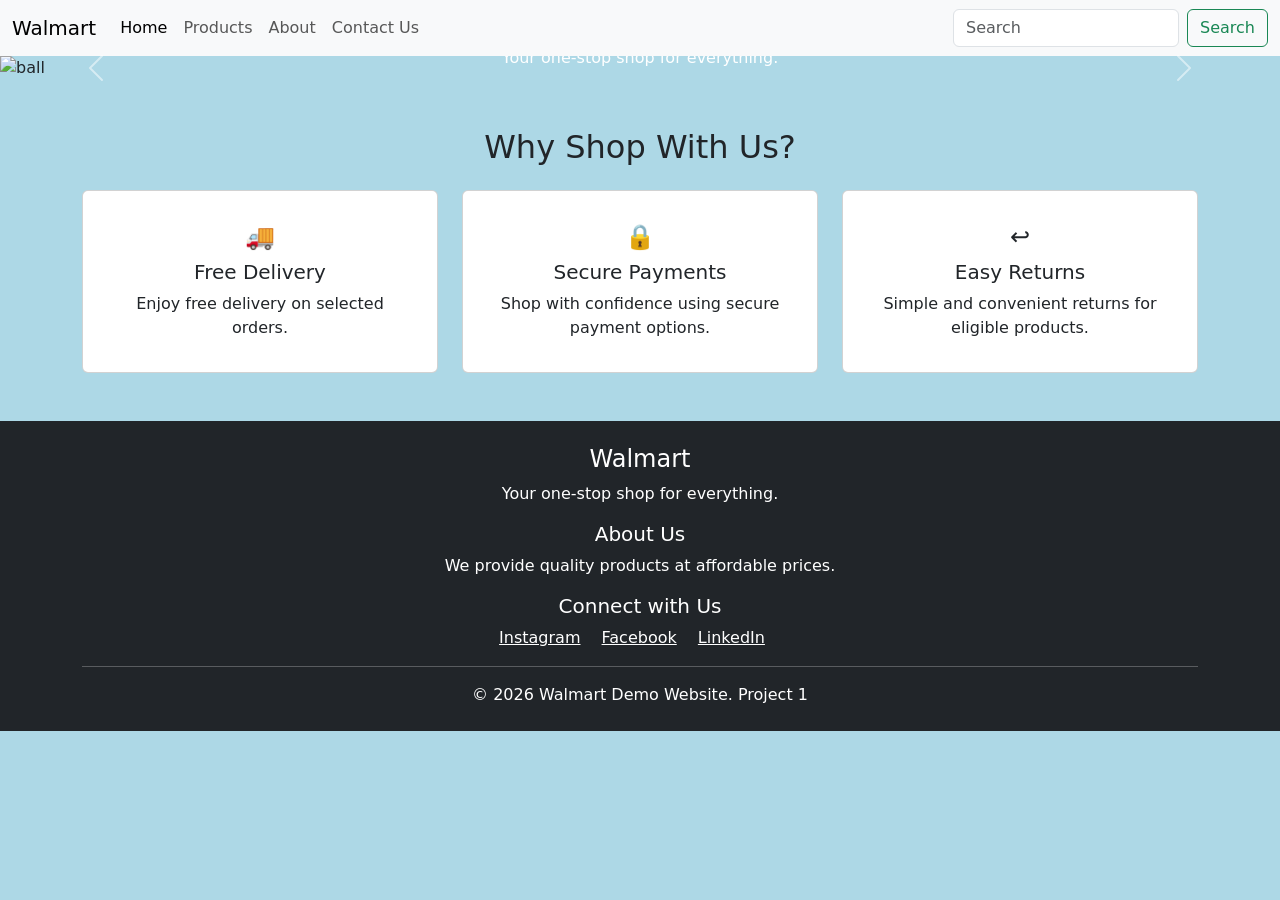
==== index.html @ 60486ff6 "first commit" ====
<!doctype html>
<html lang="en">
  <head>
    <meta charset="UTF-8" />
    <meta name="viewport" content="width=device-width, initial-scale=1.0" />

    <title>Walmart</title>

    <!-- Bootstrap CSS -->
    <link
      href="https://cdn.jsdelivr.net/npm/bootstrap@5.0.2/dist/css/bootstrap.min.css"
      rel="stylesheet"
      integrity="sha384-EVSTQN3/azprG1Anm3QDgpJLIm9Nao0Yz1ztcQTwFspd3yD65VohhpuuCOmLASjC"
      crossorigin="anonymous"
    />

    <!-- External CSS -->
    <link rel="stylesheet" href="CSS/style.css" />
  </head>

  <body>
    <!-- Navigation Bar -->
    <nav class="navbar navbar-expand-lg navbar-light bg-light">
      <div class="container-fluid">
        <a class="navbar-brand" href="index.html">Walmart</a>

        <button
          class="navbar-toggler"
          type="button"
          data-bs-toggle="collapse"
          data-bs-target="#navbarSupportedContent"
          aria-controls="navbarSupportedContent"
          aria-expanded="false"
          aria-label="Toggle navigation"
        >
          <span class="navbar-toggler-icon"></span>
        </button>

        <div class="collapse navbar-collapse" id="navbarSupportedContent">
          <ul class="navbar-nav me-auto mb-2 mb-lg-0">
            <li class="nav-item">
              <a class="nav-link active" aria-current="page" href="index.html">
                Home
              </a>
            </li>

            <li class="nav-item">
              <a class="nav-link" href="products.html">Products</a>
            </li>

            <li class="nav-item">
              <a class="nav-link" href="about.html">About</a>
            </li>

            <li class="nav-item">
              <a class="nav-link" href="contact.html">Contact Us</a>
            </li>
          </ul>

          <!-- Search Bar -->
          <form class="d-flex">
            <input
              class="form-control me-2"
              type="search"
              placeholder="Search"
              aria-label="Search"
            />

            <button class="btn btn-outline-success" type="submit">
              Search
            </button>
          </form>
        </div>
      </div>
    </nav>

    <!-- Home Section -->
    <!--<div id="home" class="container text-center">
      <br />
      <h1>Welcome to Walmart</h1>
      <p>Your one-stop shop for electronics.</p>

      <a href="products.html" class="btn btn-primary"> Shop Now </a>
    </div>
    <br />-->

    <!--Promotional banner-->
    <div id="carouselExample" class="carousel slide">
      <div class="carousel-inner">
        <div class="carousel-item active">
          <img
            src="https://encrypted-tbn0.gstatic.com/images?q=tbn:ANd9GcQYhPMFVJP46Hpkx8XD7ABx60YA9mOsaWxKoEoJ4oWJ2TYL_ZtUtO8owy0&s=10"
            class="d-block w-100 img-fluid"
            alt="ball"
          />
          <div
            class="carousel-caption d-flex flex-column align-items-center justify-content-center h-100 bottom-0"
          >
            <h1 class="h1">Welcome to Walmart</h1>

            <p class="para">Your one-stop shop for everything.</p>
            <h5 class="fs-1 fw-bold">NBA Season starts soon</h5>
            <p>All sports acccessories available at 30% off!!</p>
            <a href="products.html" class="btn btn-primary">Shop Now</a>
          </div>
        </div>
        <div class="carousel-item">
          <img
            src="https://static.vecteezy.com/system/resources/thumbnails/069/632/438/small/modern-computer-setup-for-gaming-and-work-with-peripheral-devices-and-neon-lighting-free-photo.jpg"
            class="d-block w-100"
            alt="..."
          />
          <div
            class="carousel-caption d-flex flex-column align-items-center justify-content-center h-100 bottom-0"
          >
            <h5 class="fs-1 fw-bold">
              GTA 6 will be released on Nov 19th, 2026
            </h5>
            <p>
              Get PS5 and other accessories for gaming at the lowest prices
              available!!
            </p>
            <a href="products.html" class="btn btn-primary">Shop Now</a>
          </div>
        </div>
        <div class="carousel-item">
          <img
            src="https://all-starmagazine.com/wp-content/uploads/2025/01/how-sneakers-evolved-the-uaap-landscape-min-1024x576.jpg"
            class="d-block w-100"
            alt="..."
          />
          <div
            class="carousel-caption d-flex flex-column align-items-center justify-content-center h-100 bottom-0"
          >
            <h5 class="fs-1 fw-bold" style="color: black">
              Are you a Hooper Hooper?
            </h5>
            <p class="text" style="color: black">
              Get the best signature shoes from NBA superstars available at the
              lowest prices!!
            </p>
            <a href="products.html" class="btn btn-primary">Shop Now</a>
          </div>
        </div>
      </div>
      <button
        class="carousel-control-prev"
        type="button"
        data-bs-target="#carouselExample"
        data-bs-slide="prev"
      >
        <span class="carousel-control-prev-icon" aria-hidden="true"></span>
        <span class="visually-hidden">Previous</span>
      </button>
      <button
        class="carousel-control-next"
        type="button"
        data-bs-target="#carouselExample"
        data-bs-slide="next"
      >
        <span class="carousel-control-next-icon" aria-hidden="true"></span>
        <span class="visually-hidden">Next</span>
      </button>
    </div>

    <!-- Why Shop With Us Section -->
    <section class="container my-5">
      <h2 class="text-center mb-4">Why Shop With Us?</h2>

      <div class="row g-4 text-center">
        <!-- Free Delivery -->
        <div class="col-12 col-md-4">
          <div class="card h-100 p-3">
            <div class="card-body">
              <h4>🚚</h4>
              <h5 class="card-title">Free Delivery</h5>
              <p class="card-text">Enjoy free delivery on selected orders.</p>
            </div>
          </div>
        </div>

        <!-- Secure Payments -->
        <div class="col-12 col-md-4">
          <div class="card h-100 p-3">
            <div class="card-body">
              <h4>🔒</h4>
              <h5 class="card-title">Secure Payments</h5>
              <p class="card-text">
                Shop with confidence using secure payment options.
              </p>
            </div>
          </div>
        </div>

        <!-- Easy Returns -->
        <div class="col-12 col-md-4">
          <div class="card h-100 p-3">
            <div class="card-body">
              <h4>↩️</h4>
              <h5 class="card-title">Easy Returns</h5>
              <p class="card-text">
                Simple and convenient returns for eligible products.
              </p>
            </div>
          </div>
        </div>
      </div>
    </section>

    <footer id="contact" class="bg-dark text-white text-center py-4 mt-5">
      <div class="container">
        <h4>Walmart</h4>
        <p>Your one-stop shop for everything.</p>

        <h5 id="about">About Us</h5>
        <p>We provide quality products at affordable prices.</p>

        <h5>Connect with Us</h5>
        <p>
          <a
            href="https://www.instagram.com/walmart/"
            class="text-white me-3"
            target="_blank"
            rel="noopener noreferrer"
            >Instagram</a
          >
          <a
            href="https://www.facebook.com/walmart"
            class="text-white me-3"
            target="_blank"
            rel="noopener noreferrer"
            >Facebook</a
          >
          <a
            href="https://www.linkedin.com/company/walmart/"
            class="text-white me-3"
            target="_blank"
            rel="noopener noreferrer"
            >LinkedIn</a
          >
        </p>
        <hr />
        <p class="mb-0">&copy; 2026 Walmart Demo Website. Project 1</p>
      </div>
    </footer>

    <!-- Bootstrap JavaScript -->
    <script
      src="https://cdn.jsdelivr.net/npm/bootstrap@5.0.2/dist/js/bootstrap.bundle.min.js"
      integrity="sha384-MrcW6ZMFYlzcLA8Nl+NtUVF0sA7MsXsP1UyJoMp4YLEuNSfAP+JcXn/tWtIaxVXM"
      crossorigin="anonymous"
    ></script>
  </body>
</html>
---- CSS/style.css ----
body {
    background-color: lightblue;
}
.h1{
    height: auto;
    width: auto;
    margin-top: 30px;
}

.para {
    height: auto;
    width: auto;
    margin-top: 60px;
}
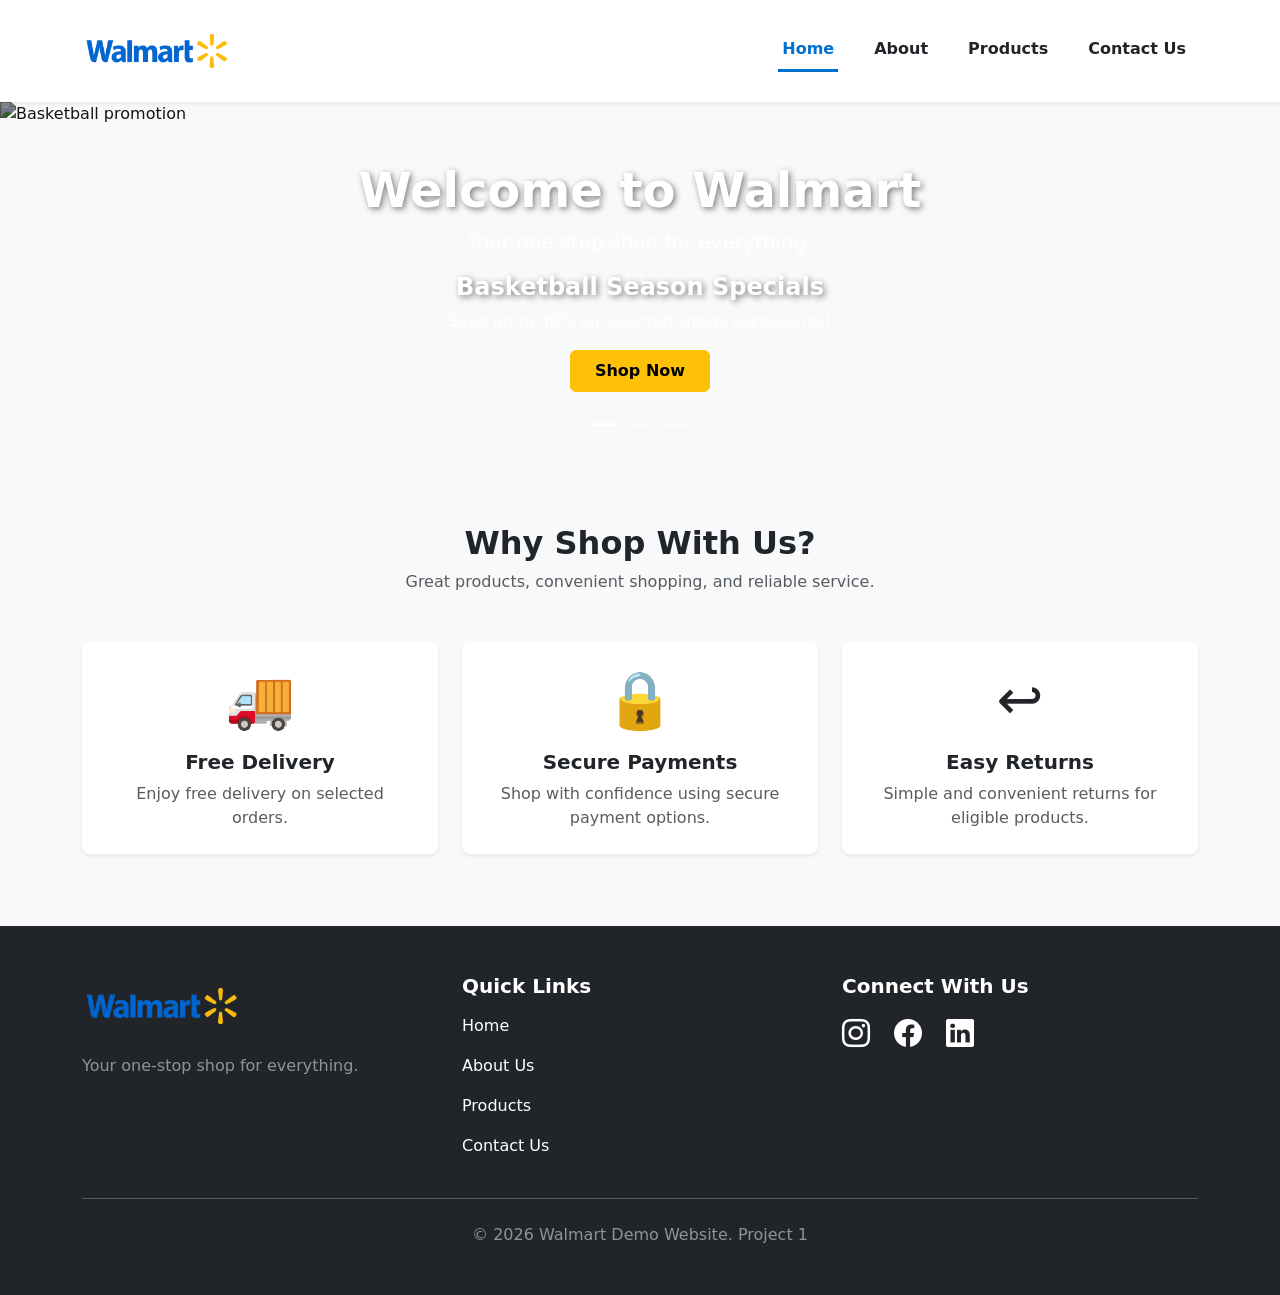
==== commit b270a50e: "Updated Website" ====
--- a/index.html
+++ b/index.html
@@ -3,27 +3,34 @@
   <head>
     <meta charset="UTF-8" />
     <meta name="viewport" content="width=device-width, initial-scale=1.0" />
-
-    <title>Walmart</title>
-
-    <!-- Bootstrap CSS -->
+    <title>Home - Walmart</title>
+
+    <!-- Bootstrap 5 CSS -->
     <link
       href="https://cdn.jsdelivr.net/npm/bootstrap@5.0.2/dist/css/bootstrap.min.css"
       rel="stylesheet"
-      integrity="sha384-EVSTQN3/azprG1Anm3QDgpJLIm9Nao0Yz1ztcQTwFspd3yD65VohhpuuCOmLASjC"
-      crossorigin="anonymous"
+    />
+
+    <!-- Bootstrap Icons -->
+    <link
+      href="https://cdn.jsdelivr.net/npm/bootstrap-icons@1.11.3/font/bootstrap-icons.min.css"
+      rel="stylesheet"
     />
 
     <!-- External CSS -->
     <link rel="stylesheet" href="CSS/style.css" />
   </head>
 
-  <body>
+  <body class="bg-light">
     <!-- Navigation Bar -->
-    <nav class="navbar navbar-expand-lg navbar-light bg-light">
-      <div class="container-fluid">
-        <a class="navbar-brand" href="index.html">Walmart</a>
-
+    <nav class="navbar navbar-expand-lg navbar-light bg-white shadow-sm py-3">
+      <div class="container">
+        <!-- Walmart Logo -->
+        <a class="navbar-brand" href="index.html">
+          <img src="Images/logo.png" alt="Walmart Logo" class="walmart-logo" />
+        </a>
+
+        <!-- Mobile Menu Button -->
         <button
           class="navbar-toggler"
           type="button"
@@ -36,8 +43,9 @@
           <span class="navbar-toggler-icon"></span>
         </button>
 
+        <!-- Navigation Links -->
         <div class="collapse navbar-collapse" id="navbarSupportedContent">
-          <ul class="navbar-nav me-auto mb-2 mb-lg-0">
+          <ul class="navbar-nav ms-auto mb-2 mb-lg-0 gap-lg-3">
             <li class="nav-item">
               <a class="nav-link active" aria-current="page" href="index.html">
                 Home
@@ -45,104 +53,123 @@
             </li>
 
             <li class="nav-item">
-              <a class="nav-link" href="products.html">Products</a>
+              <a class="nav-link" href="about.html"> About </a>
             </li>
 
             <li class="nav-item">
-              <a class="nav-link" href="about.html">About</a>
+              <a class="nav-link" href="products.html"> Products </a>
             </li>
 
             <li class="nav-item">
-              <a class="nav-link" href="contact.html">Contact Us</a>
+              <a class="nav-link" href="contact.html"> Contact Us </a>
             </li>
           </ul>
-
-          <!-- Search Bar -->
-          <form class="d-flex">
-            <input
-              class="form-control me-2"
-              type="search"
-              placeholder="Search"
-              aria-label="Search"
-            />
-
-            <button class="btn btn-outline-success" type="submit">
-              Search
-            </button>
-          </form>
         </div>
       </div>
     </nav>
 
-    <!-- Home Section -->
-    <!--<div id="home" class="container text-center">
-      <br />
-      <h1>Welcome to Walmart</h1>
-      <p>Your one-stop shop for electronics.</p>
-
-      <a href="products.html" class="btn btn-primary"> Shop Now </a>
-    </div>
-    <br />-->
-
-    <!--Promotional banner-->
-    <div id="carouselExample" class="carousel slide">
+    <!-- Homepage Carousel -->
+    <div id="carouselExample" class="carousel slide" data-bs-ride="carousel">
+      <!-- Carousel Indicators -->
+      <div class="carousel-indicators">
+        <button
+          type="button"
+          data-bs-target="#carouselExample"
+          data-bs-slide-to="0"
+          class="active"
+          aria-current="true"
+          aria-label="Slide 1"
+        ></button>
+
+        <button
+          type="button"
+          data-bs-target="#carouselExample"
+          data-bs-slide-to="1"
+          aria-label="Slide 2"
+        ></button>
+
+        <button
+          type="button"
+          data-bs-target="#carouselExample"
+          data-bs-slide-to="2"
+          aria-label="Slide 3"
+        ></button>
+      </div>
+
       <div class="carousel-inner">
+        <!-- Slide 1: Basketball -->
         <div class="carousel-item active">
           <img
             src="https://encrypted-tbn0.gstatic.com/images?q=tbn:ANd9GcQYhPMFVJP46Hpkx8XD7ABx60YA9mOsaWxKoEoJ4oWJ2TYL_ZtUtO8owy0&s=10"
-            class="d-block w-100 img-fluid"
-            alt="ball"
+            class="d-block w-100"
+            alt="Basketball promotion"
           />
+
           <div
             class="carousel-caption d-flex flex-column align-items-center justify-content-center h-100 bottom-0"
           >
-            <h1 class="h1">Welcome to Walmart</h1>
-
-            <p class="para">Your one-stop shop for everything.</p>
-            <h5 class="fs-1 fw-bold">NBA Season starts soon</h5>
-            <p>All sports acccessories available at 30% off!!</p>
-            <a href="products.html" class="btn btn-primary">Shop Now</a>
-          </div>
-        </div>
+            <h1 class="display-5 fw-bold">Welcome to Walmart</h1>
+
+            <p class="lead">Your one-stop shop for everything.</p>
+
+            <h2 class="h4 fw-bold">Basketball Season Specials</h2>
+
+            <p>Save up to 30% on selected sports accessories!</p>
+
+            <a href="products.html" class="btn btn-warning fw-bold px-4 py-2">
+              Shop Now
+            </a>
+          </div>
+        </div>
+
+        <!-- Slide 2: Gaming -->
         <div class="carousel-item">
           <img
             src="https://static.vecteezy.com/system/resources/thumbnails/069/632/438/small/modern-computer-setup-for-gaming-and-work-with-peripheral-devices-and-neon-lighting-free-photo.jpg"
             class="d-block w-100"
-            alt="..."
+            alt="Gaming computer setup"
           />
+
           <div
             class="carousel-caption d-flex flex-column align-items-center justify-content-center h-100 bottom-0"
           >
-            <h5 class="fs-1 fw-bold">
-              GTA 6 will be released on Nov 19th, 2026
-            </h5>
-            <p>
-              Get PS5 and other accessories for gaming at the lowest prices
-              available!!
-            </p>
-            <a href="products.html" class="btn btn-primary">Shop Now</a>
-          </div>
-        </div>
+            <h2 class="display-5 fw-bold">Level Up Your Gaming Setup</h2>
+
+            <p class="lead">
+              Explore gaming accessories and powerful computer equipment.
+            </p>
+
+            <a href="products.html" class="btn btn-warning fw-bold px-4 py-2">
+              Explore Products
+            </a>
+          </div>
+        </div>
+
+        <!-- Slide 3: Basketball Shoes -->
         <div class="carousel-item">
           <img
             src="https://all-starmagazine.com/wp-content/uploads/2025/01/how-sneakers-evolved-the-uaap-landscape-min-1024x576.jpg"
             class="d-block w-100"
-            alt="..."
+            alt="Basketball sneakers"
           />
+
           <div
             class="carousel-caption d-flex flex-column align-items-center justify-content-center h-100 bottom-0"
           >
-            <h5 class="fs-1 fw-bold" style="color: black">
-              Are you a Hooper Hooper?
-            </h5>
-            <p class="text" style="color: black">
-              Get the best signature shoes from NBA superstars available at the
-              lowest prices!!
-            </p>
-            <a href="products.html" class="btn btn-primary">Shop Now</a>
-          </div>
-        </div>
-      </div>
+            <h2 class="display-5 fw-bold">Are You a Hooper?</h2>
+
+            <p class="lead">
+              Discover basketball shoes inspired by NBA superstars.
+            </p>
+
+            <a href="products.html" class="btn btn-warning fw-bold px-4 py-2">
+              Shop Shoes
+            </a>
+          </div>
+        </div>
+      </div>
+
+      <!-- Previous Button -->
       <button
         class="carousel-control-prev"
         type="button"
@@ -152,6 +179,8 @@
         <span class="carousel-control-prev-icon" aria-hidden="true"></span>
         <span class="visually-hidden">Previous</span>
       </button>
+
+      <!-- Next Button -->
       <button
         class="carousel-control-next"
         type="button"
@@ -163,29 +192,40 @@
       </button>
     </div>
 
-    <!-- Why Shop With Us Section -->
-    <section class="container my-5">
-      <h2 class="text-center mb-4">Why Shop With Us?</h2>
+    <!-- Why Shop With Us -->
+    <section class="container my-5 py-4">
+      <div class="text-center mb-5">
+        <h2 class="fw-bold">Why Shop With Us?</h2>
+        <p class="text-muted">
+          Great products, convenient shopping, and reliable service.
+        </p>
+      </div>
 
       <div class="row g-4 text-center">
         <!-- Free Delivery -->
         <div class="col-12 col-md-4">
-          <div class="card h-100 p-3">
-            <div class="card-body">
-              <h4>🚚</h4>
-              <h5 class="card-title">Free Delivery</h5>
-              <p class="card-text">Enjoy free delivery on selected orders.</p>
+          <div class="card h-100 border-0 shadow-sm rounded-3">
+            <div class="card-body p-4">
+              <div class="display-4 mb-3">🚚</div>
+
+              <h5 class="card-title fw-bold">Free Delivery</h5>
+
+              <p class="card-text text-muted">
+                Enjoy free delivery on selected orders.
+              </p>
             </div>
           </div>
         </div>
 
         <!-- Secure Payments -->
         <div class="col-12 col-md-4">
-          <div class="card h-100 p-3">
-            <div class="card-body">
-              <h4>🔒</h4>
-              <h5 class="card-title">Secure Payments</h5>
-              <p class="card-text">
+          <div class="card h-100 border-0 shadow-sm rounded-3">
+            <div class="card-body p-4">
+              <div class="display-4 mb-3">🔒</div>
+
+              <h5 class="card-title fw-bold">Secure Payments</h5>
+
+              <p class="card-text text-muted">
                 Shop with confidence using secure payment options.
               </p>
             </div>
@@ -194,11 +234,13 @@
 
         <!-- Easy Returns -->
         <div class="col-12 col-md-4">
-          <div class="card h-100 p-3">
-            <div class="card-body">
-              <h4>↩️</h4>
-              <h5 class="card-title">Easy Returns</h5>
-              <p class="card-text">
+          <div class="card h-100 border-0 shadow-sm rounded-3">
+            <div class="card-body p-4">
+              <div class="display-4 mb-3">↩️</div>
+
+              <h5 class="card-title fw-bold">Easy Returns</h5>
+
+              <p class="card-text text-muted">
                 Simple and convenient returns for eligible products.
               </p>
             </div>
@@ -207,48 +249,104 @@
       </div>
     </section>
 
-    <footer id="contact" class="bg-dark text-white text-center py-4 mt-5">
+    <!-- Footer -->
+    <footer class="bg-dark text-white py-5 mt-5">
       <div class="container">
-        <h4>Walmart</h4>
-        <p>Your one-stop shop for everything.</p>
-
-        <h5 id="about">About Us</h5>
-        <p>We provide quality products at affordable prices.</p>
-
-        <h5>Connect with Us</h5>
-        <p>
-          <a
-            href="https://www.instagram.com/walmart/"
-            class="text-white me-3"
-            target="_blank"
-            rel="noopener noreferrer"
-            >Instagram</a
-          >
-          <a
-            href="https://www.facebook.com/walmart"
-            class="text-white me-3"
-            target="_blank"
-            rel="noopener noreferrer"
-            >Facebook</a
-          >
-          <a
-            href="https://www.linkedin.com/company/walmart/"
-            class="text-white me-3"
-            target="_blank"
-            rel="noopener noreferrer"
-            >LinkedIn</a
-          >
+        <div class="row g-4">
+          <!-- Brand -->
+
+          <!-- Footer Logo -->
+          <div class="col-12 col-md-4">
+            <a href="index.html">
+              <img
+                src="Images/logo.png"
+                alt="Walmart Logo"
+                class="footer-logo mb-3"
+              />
+            </a>
+
+            <p class="text-white-50">Your one-stop shop for everything.</p>
+          </div>
+
+          <!-- Quick Links -->
+          <div class="col-12 col-md-4">
+            <h5 class="fw-bold mb-3">Quick Links</h5>
+
+            <p>
+              <a href="index.html" class="text-white text-decoration-none">
+                Home
+              </a>
+            </p>
+
+            <p>
+              <a href="about.html" class="text-white text-decoration-none">
+                About Us
+              </a>
+            </p>
+
+            <p>
+              <a href="products.html" class="text-white text-decoration-none">
+                Products
+              </a>
+            </p>
+
+            <p>
+              <a href="contact.html" class="text-white text-decoration-none">
+                Contact Us
+              </a>
+            </p>
+          </div>
+
+          <!-- Social Media Icons -->
+          <div class="col-12 col-md-4">
+            <h5 class="fw-bold mb-3">Connect With Us</h5>
+
+            <div class="d-flex gap-4">
+              <!-- Instagram -->
+              <a
+                href="https://www.instagram.com/walmart/"
+                target="_blank"
+                rel="noopener noreferrer"
+                class="text-white fs-3"
+                aria-label="Instagram"
+              >
+                <i class="bi bi-instagram"></i>
+              </a>
+
+              <!-- Facebook -->
+              <a
+                href="https://www.facebook.com/walmart"
+                target="_blank"
+                rel="noopener noreferrer"
+                class="text-white fs-3"
+                aria-label="Facebook"
+              >
+                <i class="bi bi-facebook"></i>
+              </a>
+
+              <!-- LinkedIn -->
+              <a
+                href="https://www.linkedin.com/company/walmart/"
+                target="_blank"
+                rel="noopener noreferrer"
+                class="text-white fs-3"
+                aria-label="LinkedIn"
+              >
+                <i class="bi bi-linkedin"></i>
+              </a>
+            </div>
+          </div>
+        </div>
+
+        <hr class="my-4" />
+
+        <p class="text-center text-white-50 mb-0">
+          &copy; 2026 Walmart Demo Website. Project 1
         </p>
-        <hr />
-        <p class="mb-0">&copy; 2026 Walmart Demo Website. Project 1</p>
       </div>
     </footer>
 
-    <!-- Bootstrap JavaScript -->
-    <script
-      src="https://cdn.jsdelivr.net/npm/bootstrap@5.0.2/dist/js/bootstrap.bundle.min.js"
-      integrity="sha384-MrcW6ZMFYlzcLA8Nl+NtUVF0sA7MsXsP1UyJoMp4YLEuNSfAP+JcXn/tWtIaxVXM"
-      crossorigin="anonymous"
-    ></script>
+    <!-- Bootstrap 5 JavaScript -->
+    <script src="https://cdn.jsdelivr.net/npm/bootstrap@5.0.2/dist/js/bootstrap.bundle.min.js"></script>
   </body>
 </html>
--- a/CSS/style.css
+++ b/CSS/style.css
@@ -1,14 +1,116 @@
+
+/* Website Background */
 body {
-    background-color: lightblue;
-}
-.h1{
-    height: auto;
-    width: auto;
-    margin-top: 30px;
+    background-color: #f8f9fa;
 }
 
-.para {
+/* Walmart Logo */
+.walmart-logo {
+    width: 150px;
     height: auto;
-    width: auto;
-    margin-top: 60px;
-}+    object-fit: contain;
+}
+
+/* Carousel Images */
+.carousel-item img {
+    width: 100%;
+    height: 350px;
+    object-fit: cover;
+    filter: brightness(55%);
+}
+
+/* Carousel Text */
+.carousel-caption h1,
+.carousel-caption h2 {
+    text-shadow: 2px 2px 6px rgba(0, 0, 0, 0.5);
+}
+
+/* Navbar Links */
+.navbar .nav-link {
+    color: #212529 !important;
+    font-size: 16px;
+    font-weight: 600;
+    padding: 8px 4px !important;
+    margin: 0 8px;
+    border-bottom: 3px solid transparent;
+    transition: all 0.3s ease;
+}
+
+/* Hover Effect */
+.navbar .nav-link:hover {
+    color: #0071ce !important;
+    border-bottom-color: #0071ce;
+}
+
+/* Active Page */
+.navbar .nav-link.active {
+    color: #0071ce !important;
+    border-bottom-color: #0071ce;
+}
+
+
+/* Footer Social Media Icons */
+footer .bi {
+    transition: color 0.3s ease;
+}
+
+footer .bi:hover {
+    color: #ffc220;
+}
+
+/* Footer Walmart Logo */
+.footer-logo {
+    width: 160px;
+    height: auto;
+    object-fit: contain;
+}
+
+
+/* Product Cards */
+.product-card {
+    transition: transform 0.3s ease, box-shadow 0.3s ease;
+}
+
+/* Product Card Hover Effect */
+.product-card:hover {
+    transform: translateY(-5px);
+    box-shadow: 0 10px 25px rgba(0, 0, 0, 0.12) !important;
+}
+
+/* Product Images */
+.product-image {
+    width: 100%;
+    height: 250px;
+    object-fit: contain;
+    padding: 20px;
+    background-color: white;
+}
+
+/* Product Button Hover */
+.product-card .btn:hover {
+    background-color: #005a9e;
+}
+
+
+/* Mobile Responsive Design */
+@media (max-width: 768px) {
+
+    .carousel-item img {
+        height: 280px;
+    }
+
+    .carousel-caption h1,
+    .carousel-caption h2 {
+        font-size: 22px;
+    }
+
+    .carousel-caption p {
+        font-size: 13px;
+        margin-bottom: 6px;
+    }
+
+    .carousel-caption .btn {
+        font-size: 13px;
+        padding: 6px 12px;
+    }
+}
